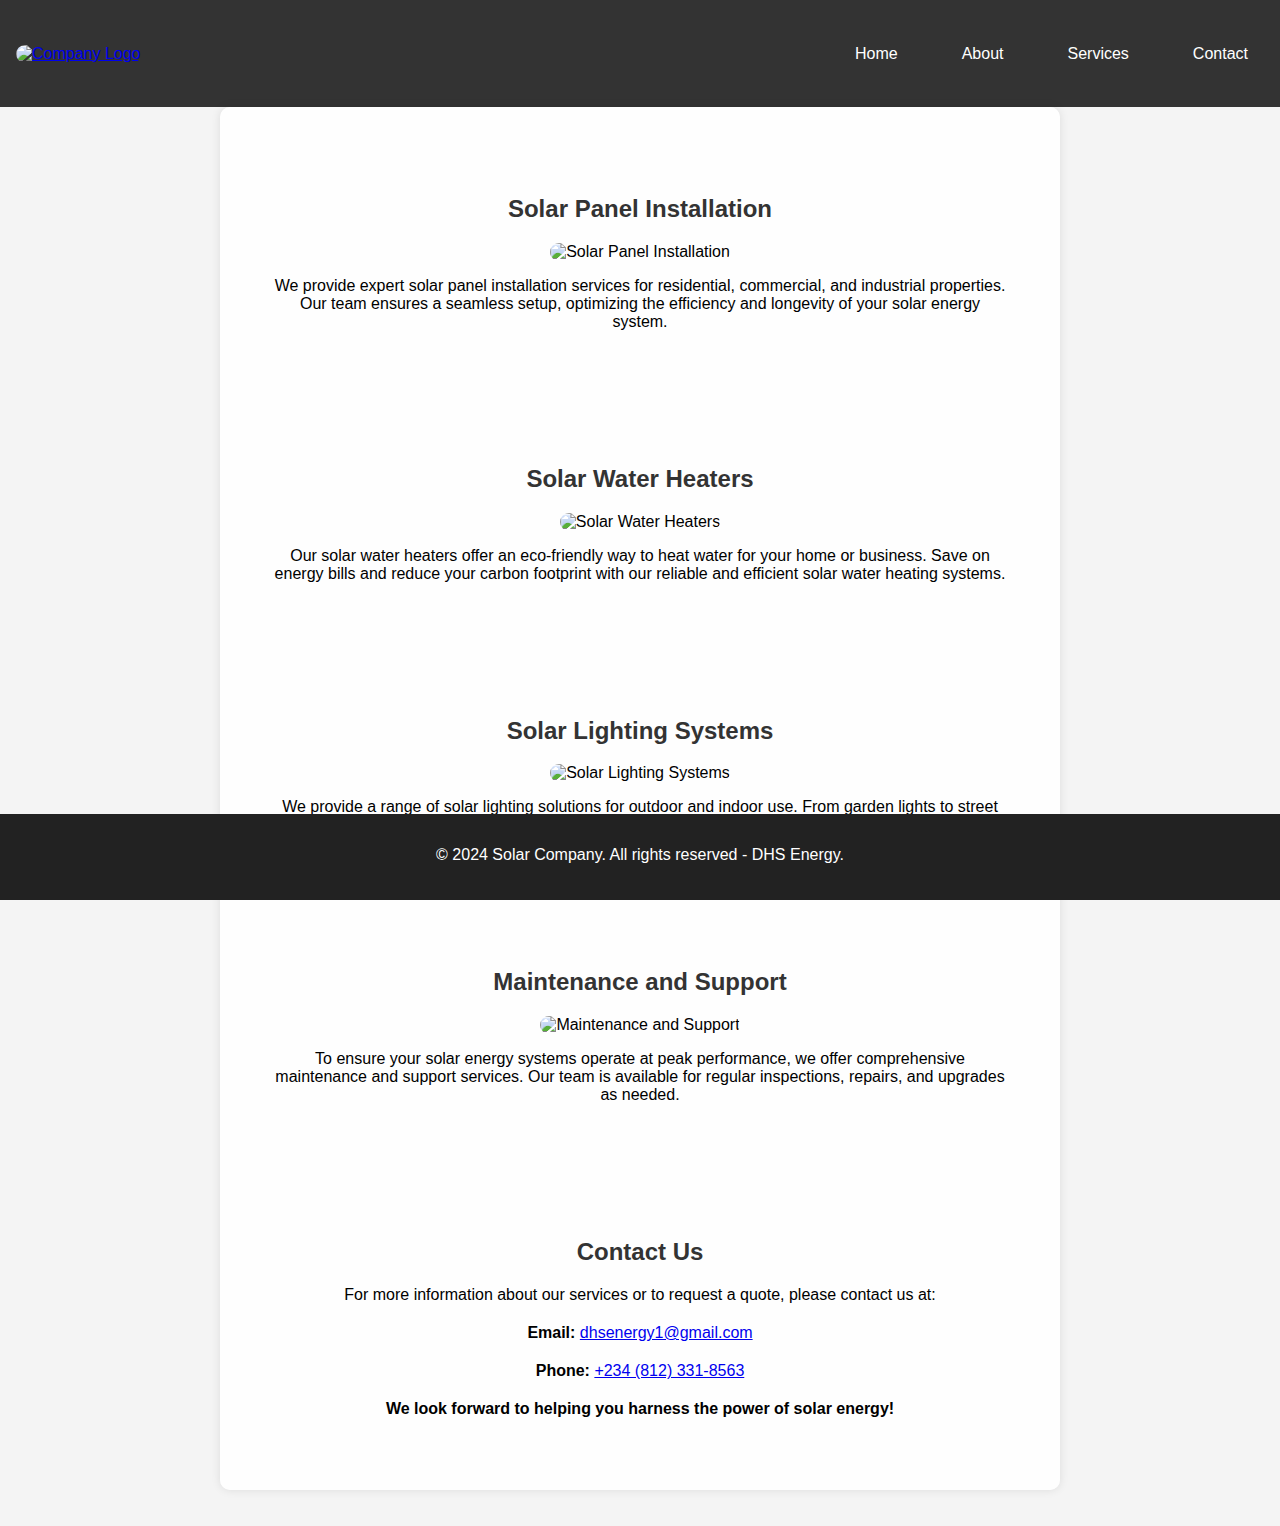
==== services.html @ 6b1d8e67 "Add files via upload" ====
<!DOCTYPE html>
<html lang="en">
<head>
    <meta charset="UTF-8">
    <meta name="viewport" content="width=device-width, initial-scale=1.0">
    <title>DHS Energy - Services</title>
    <link rel="stylesheet" href="styles.css">
    <link rel="icon" href="images/headimg.png" type="image/x-icon">
    <link rel="shortcut icon" href="images/headimg.png" type="image/x-icon">
    <style>
        h1, h2 {
            color: #333;
        }
        p {
            margin-bottom: 20px;
        }
        .service {
            margin-bottom: 30px;
        }
        .service img {
            max-width: 100%;
            border-radius: 10px;
        }
    </style>
</head>
<body>
    <header>
        <nav>
            <a href="index.html"><img src="images/LOGO2.png" alt="Company Logo" class="logo"></a>
            <ul>
                <li><a href="index.html">Home</a></li>
                <li><a href="about.html">About</a></li>
                <li><a href="services.html">Services</a></li>
                <li><a href="contact.html">Contact</a></li>
            </ul>
        </nav>
    </header>

    <div class="container">
        <section class="service">
            <h2>Solar Panel Installation</h2>
            <img src="images/solar-panelss.jpg" alt="Solar Panel Installation">
            <p>We provide expert solar panel installation services for residential, commercial, and industrial properties. Our team ensures a seamless setup, optimizing the efficiency and longevity of your solar energy system.</p>
        </section>
        <section class="service">
            <h2>Solar Water Heaters</h2>
            <img src="images/solar-heater.jpg" alt="Solar Water Heaters">
            <p>Our solar water heaters offer an eco-friendly way to heat water for your home or business. Save on energy bills and reduce your carbon footprint with our reliable and efficient solar water heating systems.</p>
        </section>
        <section class="service">
            <h2>Solar Lighting Systems</h2>
            <img src="images/solar-light.jpg" alt="Solar Lighting Systems">
            <p>We provide a range of solar lighting solutions for outdoor and indoor use. From garden lights to street lights, our solar lighting systems are designed to be sustainable, cost-effective, and easy to maintain.</p>
        </section>
        <section class="service">
            <h2>Maintenance and Support</h2>
            <img src="images/maintenance_img.jpeg" alt="Maintenance and Support">
            <p>To ensure your solar energy systems operate at peak performance, we offer comprehensive maintenance and support services. Our team is available for regular inspections, repairs, and upgrades as needed.</p>
        </section>
        <section class="contact">
            <h2>Contact Us</h2>
            <p>For more information about our services or to request a quote, please contact us at:</p>
            <p><strong>Email:</strong> <a href="mailto:dhsenergy1@gmail.com">dhsenergy1@gmail.com</a></p>
            <p><strong>Phone:</strong> <a href="tel:+2348123318563">+234 (812) 331-8563</a></p>
            <strong><p>We look forward to helping you harness the power of solar energy!</p></strong>
        </section>
    </div>
    <br>
    <br>
    <footer>
        <p>&copy; 2024 Solar Company. All rights reserved - DHS Energy.</p>
    </footer>

    <script src="scripts.js"></script>
</body>
</html>
---- styles.css ----
body {
    font-family: Arial, sans-serif;
    margin: 0;
    padding: 0;
    background-color: #f4f4f4;
}

header {
    background-color: #333;
    color: white;
    padding: 1em 0;
    display: flex;
    justify-content: space-between;
    align-items: center;
}

nav {
    display: flex;
    justify-content: space-between;
    align-items: center;
    width: 100%;
    height: 75px;
}

nav ul {
    list-style: none;
    padding: 0;
    display: flex;
    justify-content: center;
    margin: 0;
}

nav ul.nav-right {
    display: flex;
    justify-content: center;
    margin: 0;
}

nav ul li {
    margin: 0 1em;
}

nav ul li a {
    color: white;
    text-decoration: none;
    padding: 0.5em 1em;
    transition: background-color 0.3s, color 0.3s;
}

.logo {
    width: 100px;
    height: auto;
    margin-left: 1em;
    border-radius: 30px;
}

/* Hover effect */
nav ul li a:hover {
    background-color: #fff;
    color: #333;
    border-radius: 5px;
    height: 300px;
    padding: 20px;
}

.container {
    max-width: 800px;
    margin: auto;
    background-color: rgba(255, 255, 255, 0.9); /* Background color for better readability */
    padding: 20px;
    border-radius: 10px;
    box-shadow: 0 0 10px rgba(0, 0, 0, 0.1); /* Box shadow for depth */
}

/* Hero Section Styles */
#hero {
    background: url('images/solar-panels.PNG') no-repeat center center/cover;
    color: white;
    text-align: center;
    padding: 10em 2em;
    position: relative;
}

.hero-content {
    max-width: 800px;
    margin: 0 auto;
    background-color: rgba(0, 0, 0, 0.5);
    padding: 2em;
    border-radius: 10px;
}

.hero-content h1 {
    font-size: 3em;
    margin-bottom: 0.5em;
}

.hero-content p {
    font-size: 1.2em;
    margin-bottom: 1em;
}

.hero-button {
    display: inline-block;
    padding: 1em 2em;
    color: white;
    background-color: #28a745;
    text-decoration: none;
    border-radius: 5px;
    transition: background-color 0.3s, transform 0.3s;
}

/* Hover effect for the button */
.hero-button:hover {
    background-color: #218838;
    transform: scale(1.05);
}

section {
    padding: 2em;
    text-align: center;
}

#home {
    background-color: #fff;
    padding: 5em 0;
}

#home h1 {
    font-size: 3em;
    margin: 0;
}

#services {
    background-color: #fff;
}

.service {
    margin: 1em 0;
}

#contact {
    background-color: white;
    color: #333;
    padding: 5em 2em;
    text-align: center;
}

#cont {
    background-image: url('images/solar-energy-1.jpg');
    background-repeat: no-repeat;
    background-position: center center;
    background-size: cover;
    border-radius: 10px;
}

#cont-let {
    background-color: rgba(255, 255, 255, 0.5);
}
.contact-info, .social-media, .contact-form {
    max-width: 600px;
    margin: 0 auto;
}

.contact-info p, .social-media h2, .contact-form h2 {
    margin-bottom: 1em;
}

.contact-form label {
    display: block;
    margin-bottom: 0.5em;
}

.contact-form input,
.contact-form textarea {
    width: 100%;
    padding: 0.5em;
    margin-bottom: 1em;
}

.contact-form button {
    background-color: #28a745;
    color: white;
    border: none;
    cursor: pointer;
    padding: 1em 2em;
    font-size: 1em;
    border-radius: 5px;
    transition: background-color 0.3s, transform 0.3s;
}

/* Hover effect for the submit button */
.contact-form button:hover {
    background-color: #218838;
    transform: scale(1.05);
}

.social-media ul {
    list-style: none;
}

#about {
    padding: 5em 2em;
    background-color: #f4f4f4;
    text-align: center;
}

#about .container {
    margin-bottom: 3em;
}

#about h2 {
    font-size: 2.5em;
    margin-bottom: 1em;
}

.values {
    display: flex;
    flex-wrap: wrap;
    justify-content: center;
}

.value-item {
    background-color: white;
    border-radius: 10px;
    box-shadow: 0 4px 8px rgba(0,0,0,0.1);
    margin: 1em;
    max-width: 300px;
    overflow: hidden;
    text-align: left;
    transition: transform 0.3s;
}

.value-item img {
    width: 100%;
    height: auto;
}

.value-item h3 {
    font-size: 1.5em;
    margin: 0.5em 0;
    padding: 0 1em;
}

.value-item p {
    padding: 0 1em 1em;
}

.value-item:hover {
    transform: translateY(-10px);
}

.team {
    display: flex;
    flex-wrap: wrap;
    justify-content: center;
}

.team-member {
    background-color: white;
    border-radius: 10px;
    box-shadow: 0 4px 8px rgba(0,0,0,0.1);
    margin: 1em;
    max-width: 300px;
    overflow: hidden;
    text-align: center;
    transition: transform 0.3s;
}

.team-member img {
    width: 100%;
    height: auto;
}

.team-member h3 {
    font-size: 1.5em;
    margin: 0.5em 0;
    padding: 0 1em;
}

.team-member p {
    padding: 0 1em 1em;
    font-size: 1.2em;
    color: #666;
}

.team-member:hover {
    transform: translateY(-10px);
}

.social-media ul {
    list-style: none;
    padding: 0;
    display: flex;
    justify-content: center;
}

.social-media ul li {
    margin: 0 1em;
}

.social-media ul li a {
    color: black;
    font-size: 2em;
    transition: color 0.3s, transform 0.3s;
}

.social-media ul li a:hover {
    color: #ddd;
    transform: scale(1.2);
}

footer {
    background-color: #222;
    color: white;
    text-align: center;
    padding: 1em 0;
    position: fixed;
    width: 100%;
    bottom: 0;
}
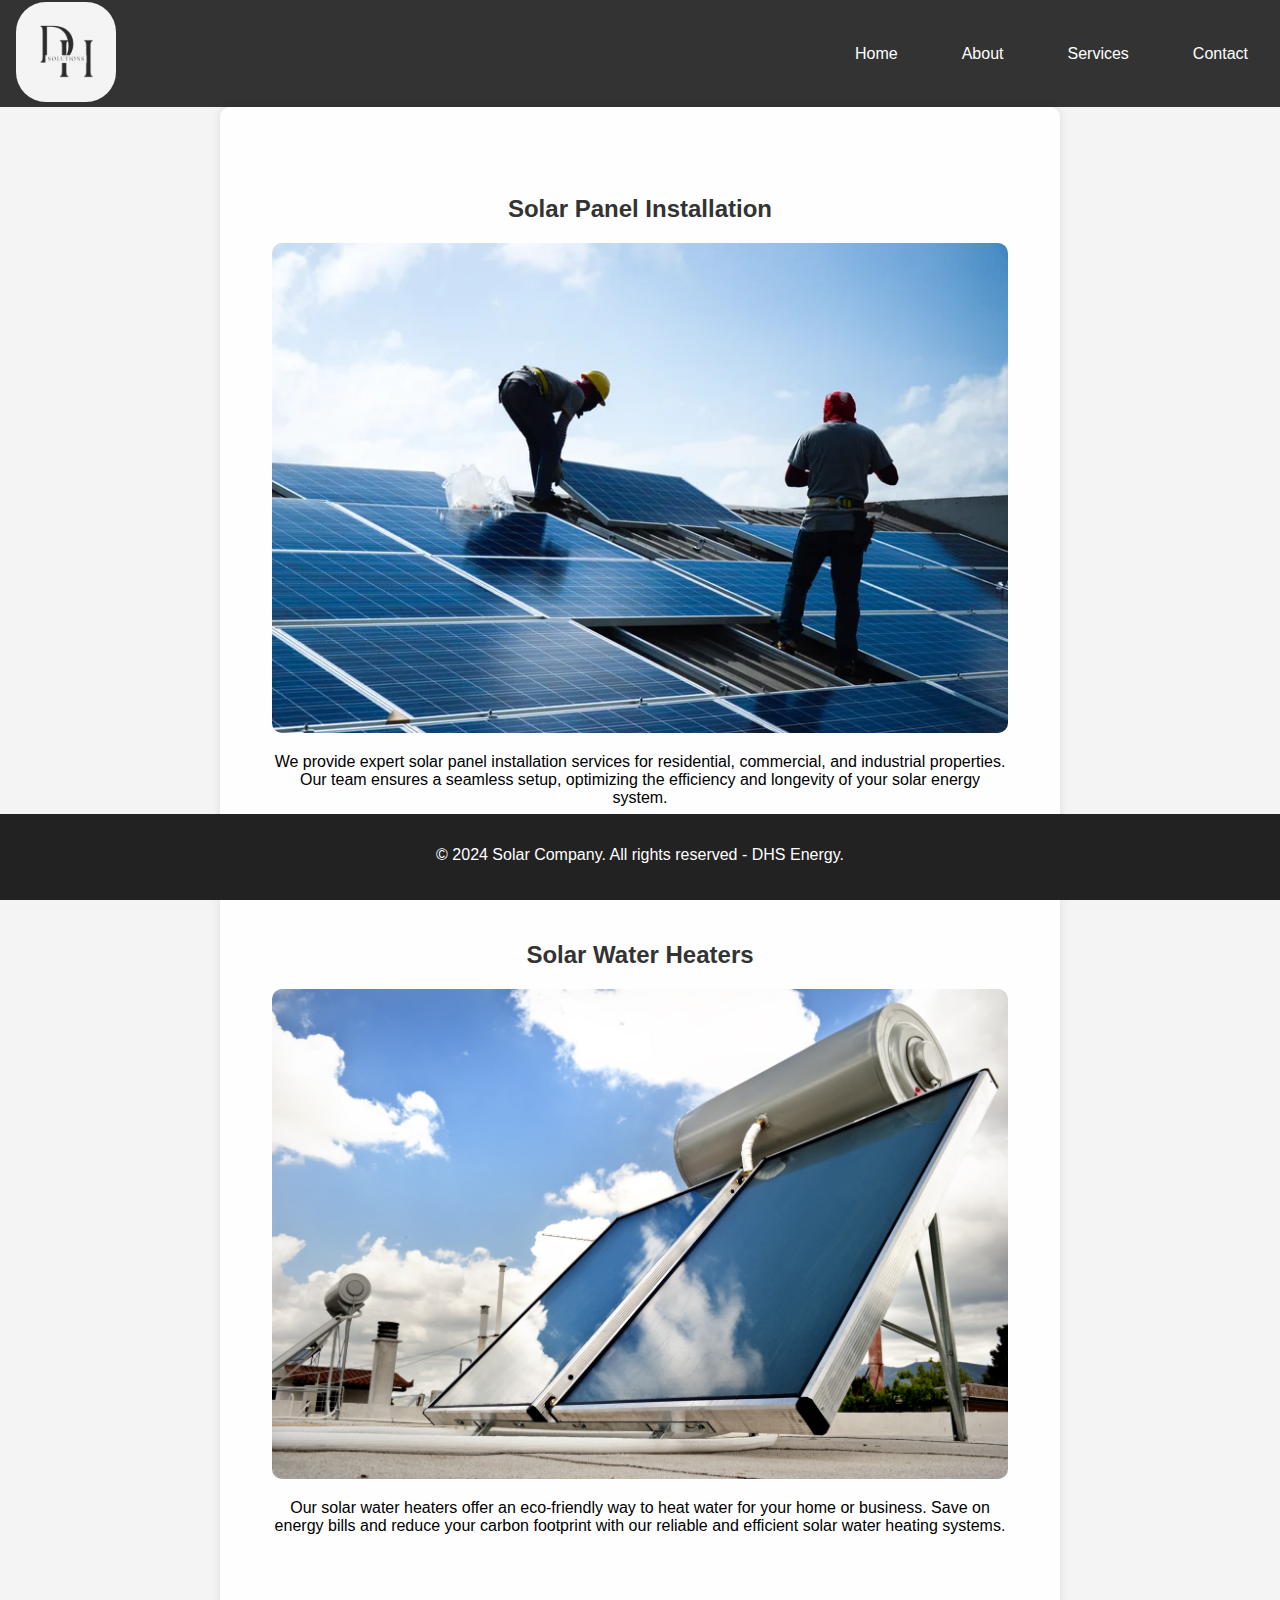
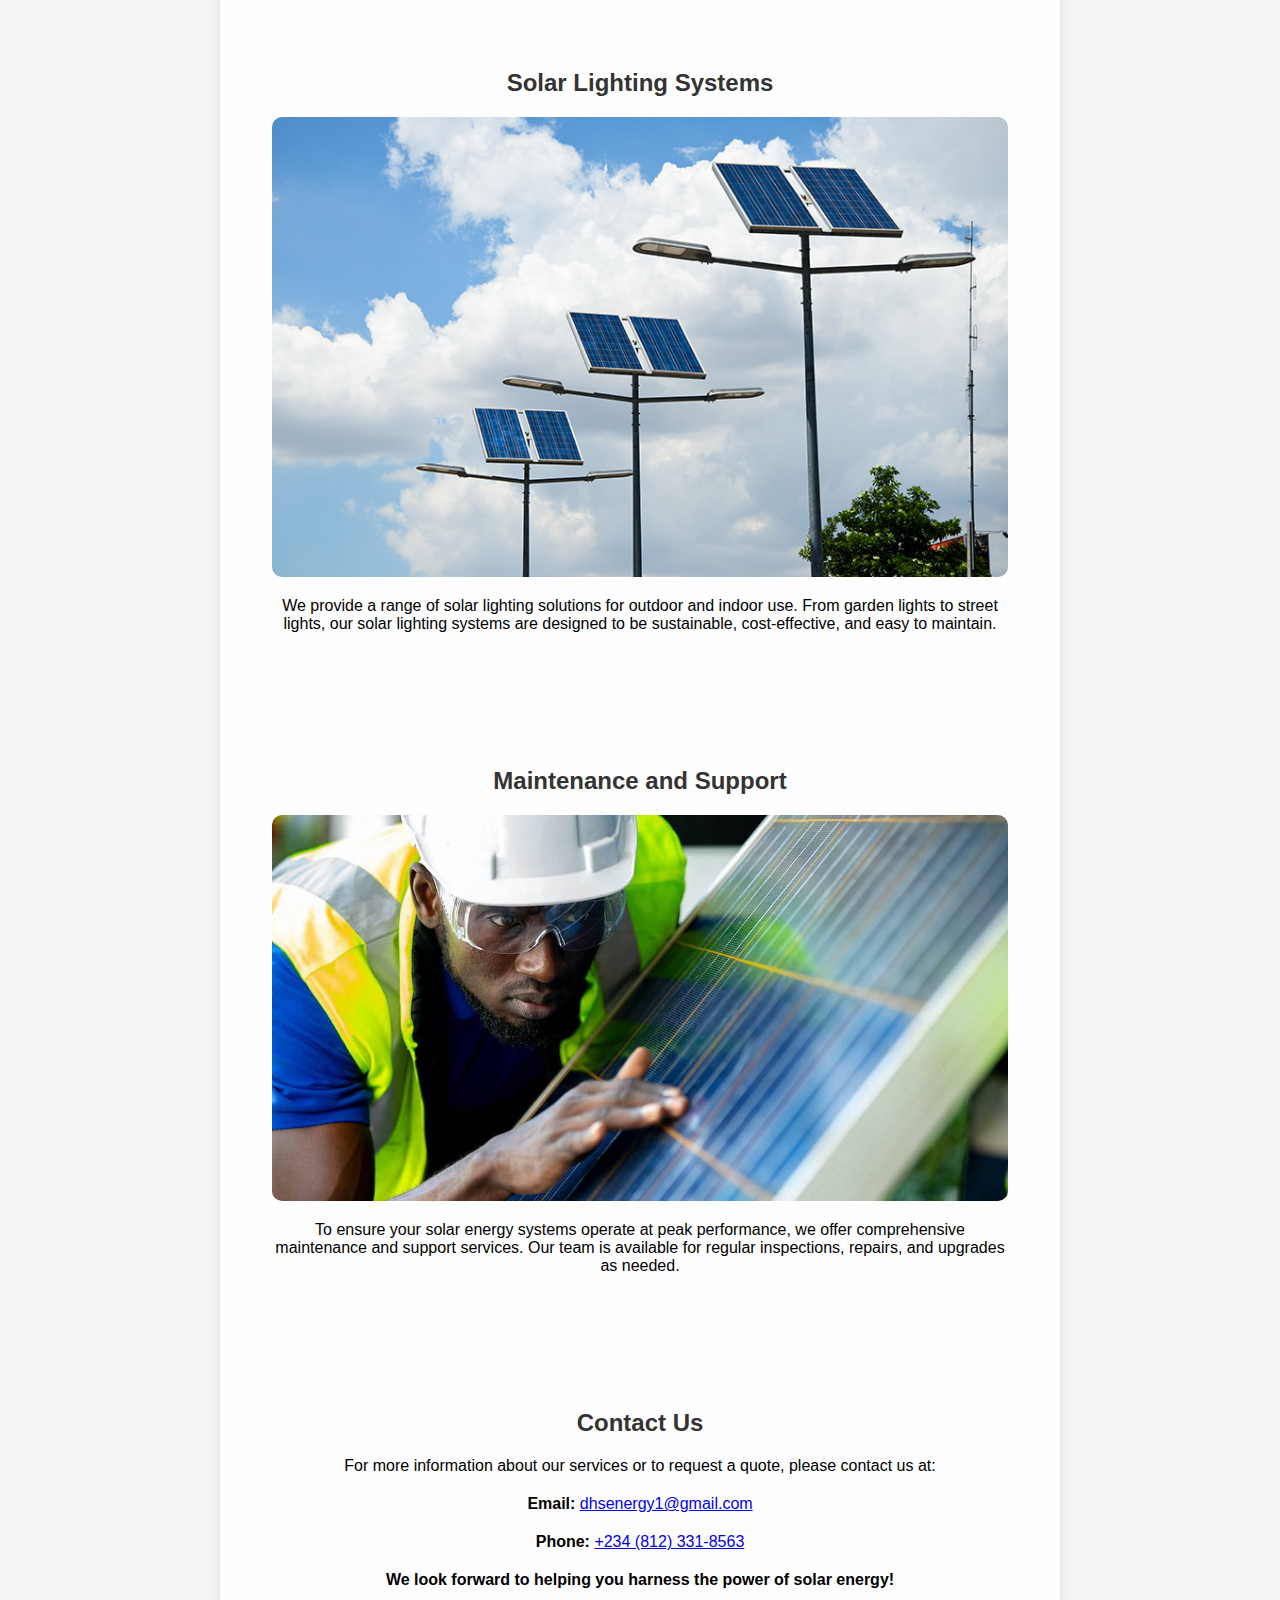
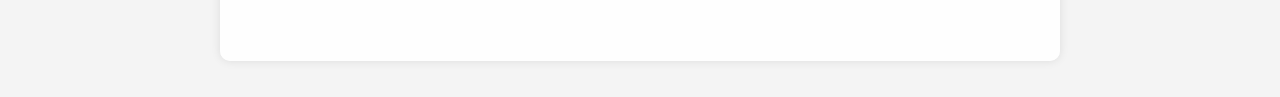
==== commit 78348cb8: "Update services.html" ====
--- a/services.html
+++ b/services.html
@@ -39,7 +39,7 @@
     <div class="container">
         <section class="service">
             <h2>Solar Panel Installation</h2>
-            <img src="images/solar-panelss.jpg" alt="Solar Panel Installation">
+            <img src="images/Solar-Panelss.jpg" alt="Solar Panel Installation">
             <p>We provide expert solar panel installation services for residential, commercial, and industrial properties. Our team ensures a seamless setup, optimizing the efficiency and longevity of your solar energy system.</p>
         </section>
         <section class="service">
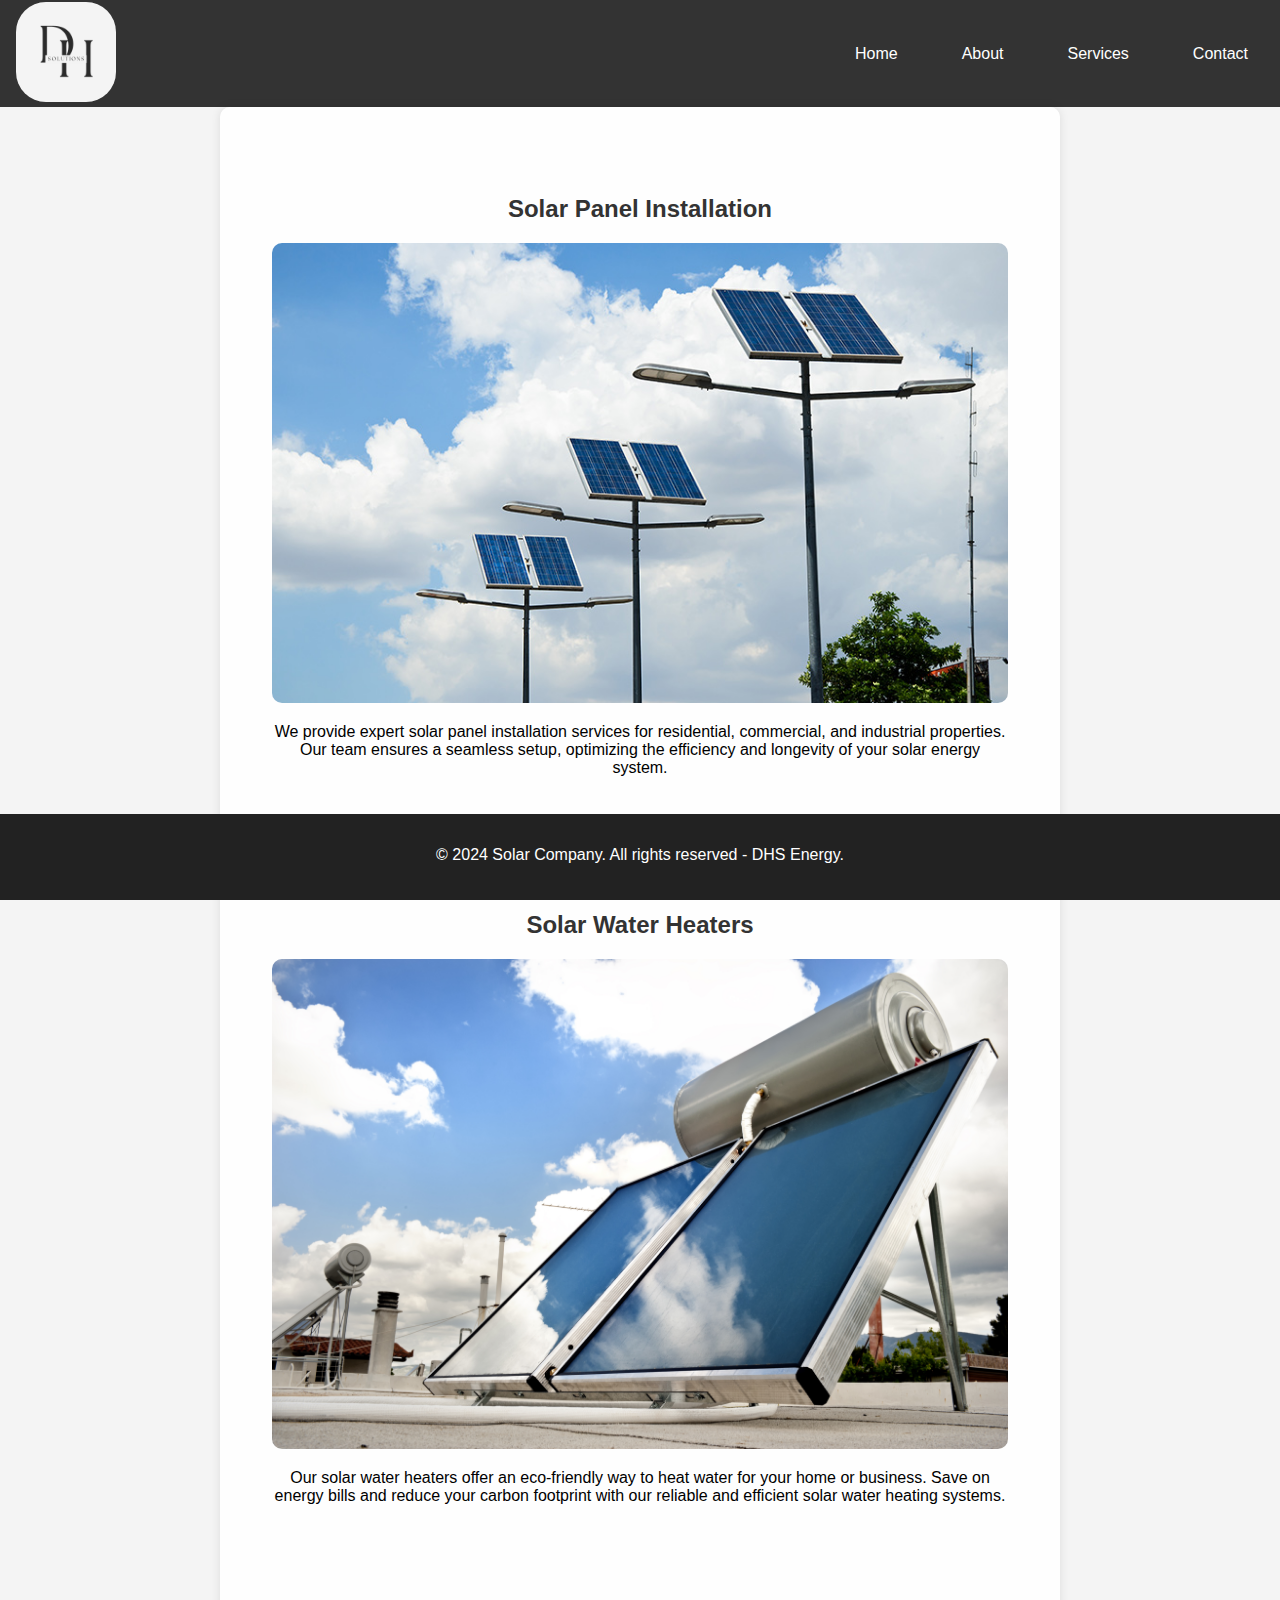
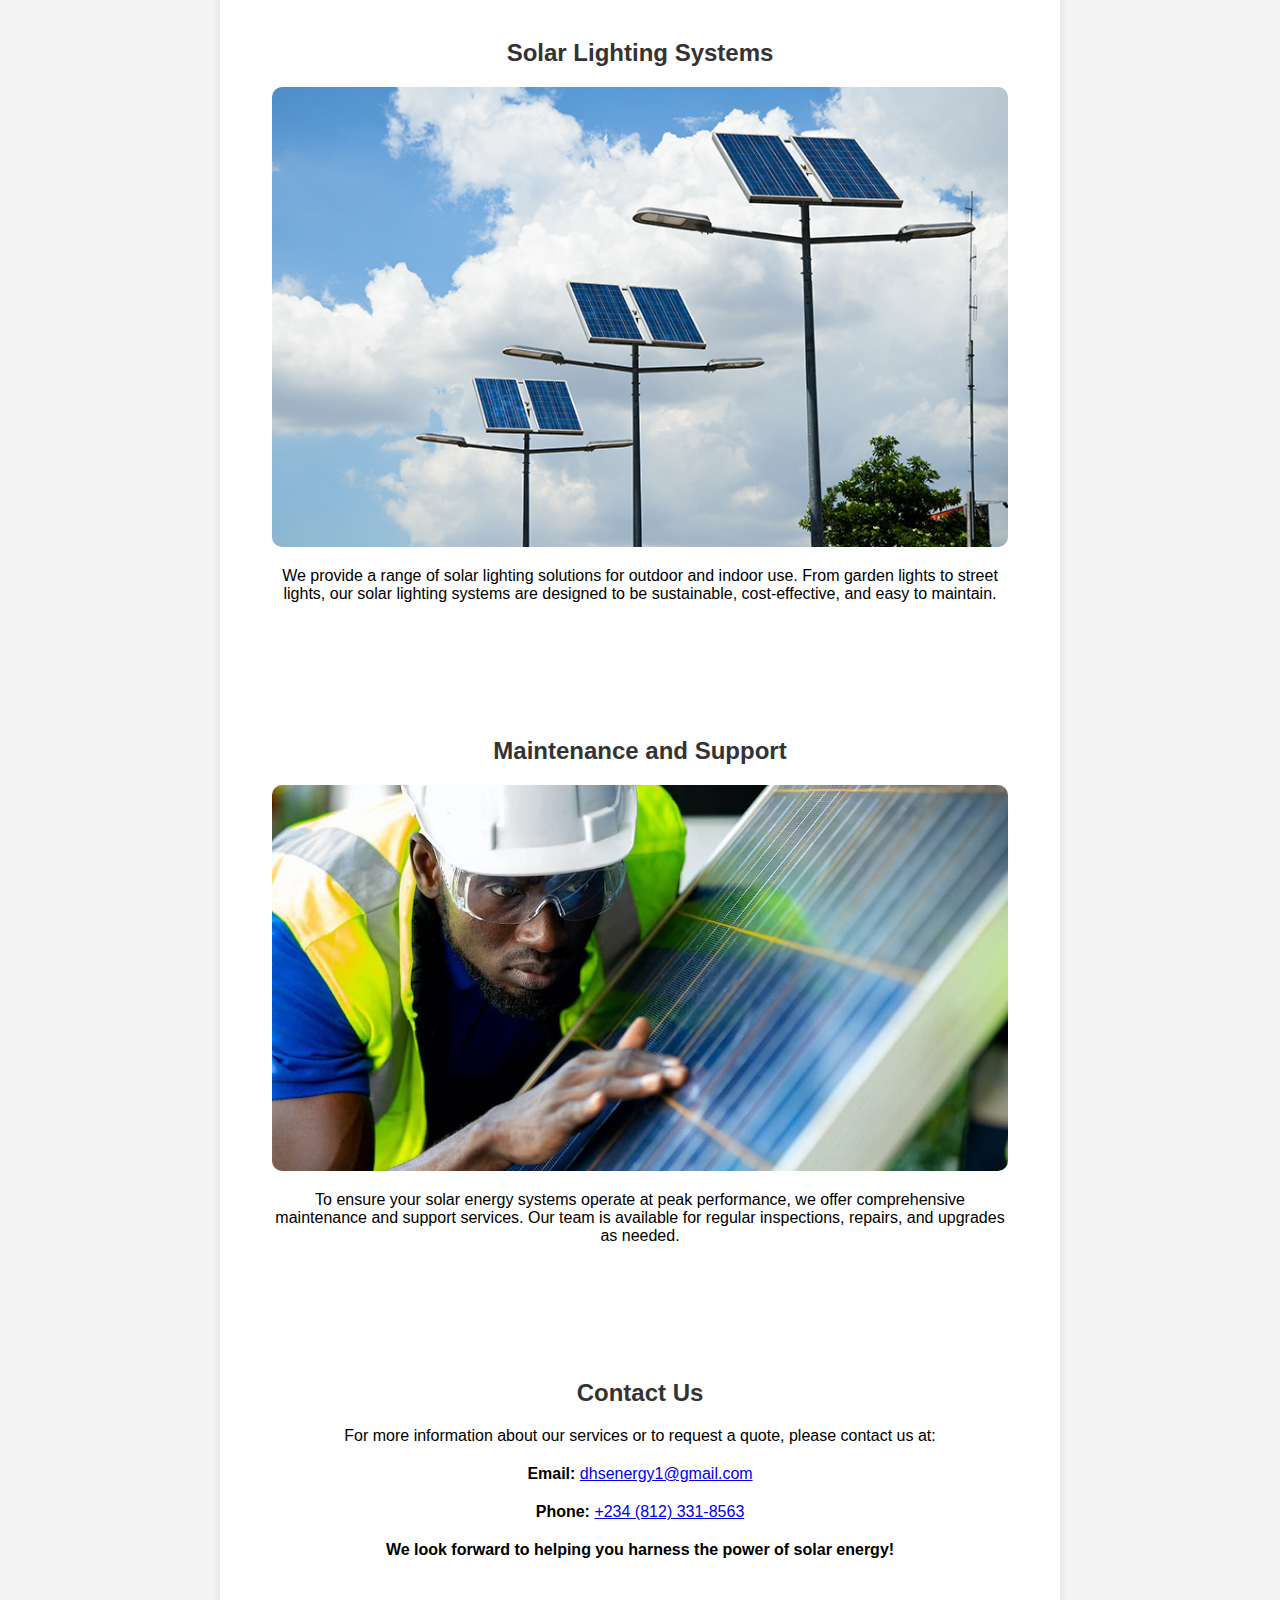
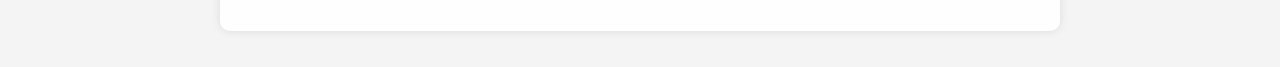
==== commit 906eca15: "Update services.html" ====
--- a/services.html
+++ b/services.html
@@ -39,7 +39,7 @@
     <div class="container">
         <section class="service">
             <h2>Solar Panel Installation</h2>
-            <img src="images/Solar-Panelss.jpg" alt="Solar Panel Installation">
+            <img src="images/solar-light.jpg" alt="Solar Panel Installation">
             <p>We provide expert solar panel installation services for residential, commercial, and industrial properties. Our team ensures a seamless setup, optimizing the efficiency and longevity of your solar energy system.</p>
         </section>
         <section class="service">
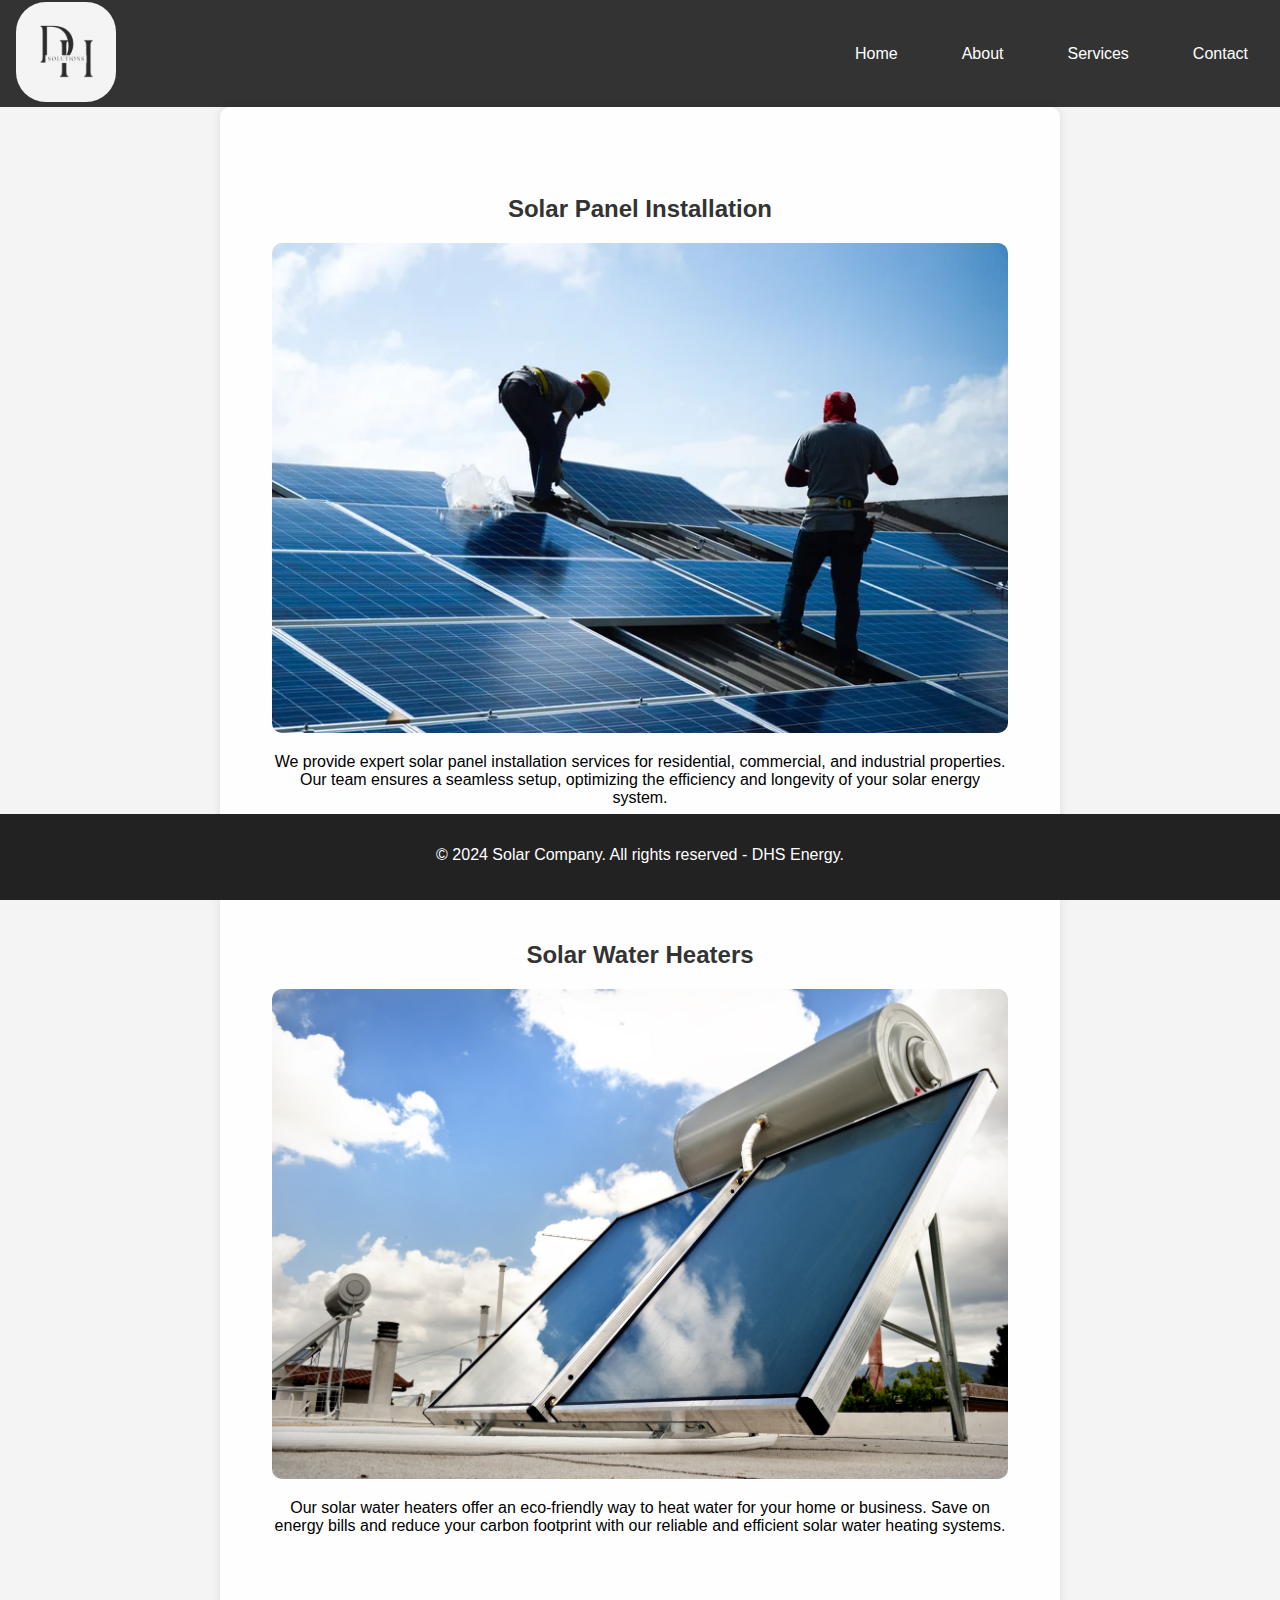
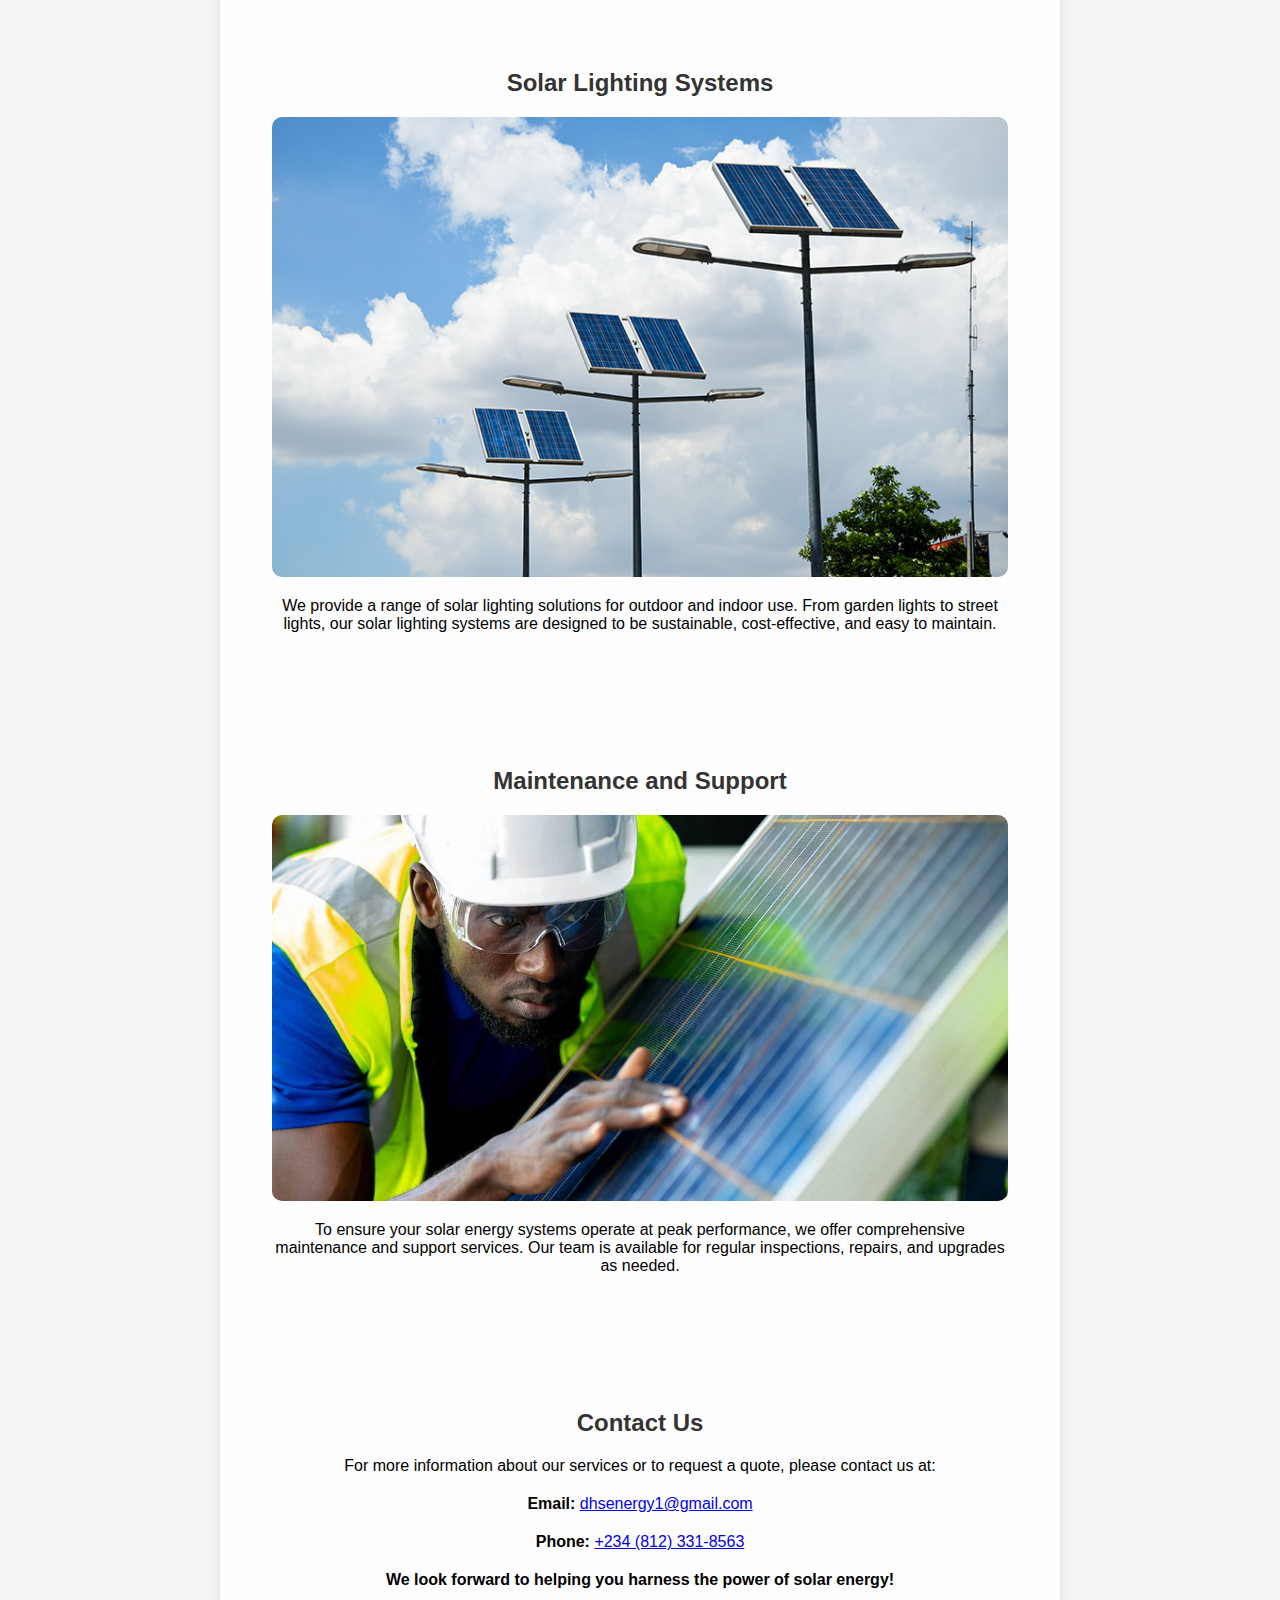
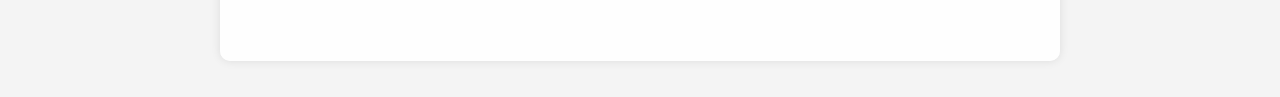
==== commit 1919f769: "Update services.html" ====
--- a/services.html
+++ b/services.html
@@ -39,7 +39,7 @@
     <div class="container">
         <section class="service">
             <h2>Solar Panel Installation</h2>
-            <img src="images/solar-light.jpg" alt="Solar Panel Installation">
+            <img src="images/Solar-Panelss.jpg" alt="Solar Panel Installation">
             <p>We provide expert solar panel installation services for residential, commercial, and industrial properties. Our team ensures a seamless setup, optimizing the efficiency and longevity of your solar energy system.</p>
         </section>
         <section class="service">
